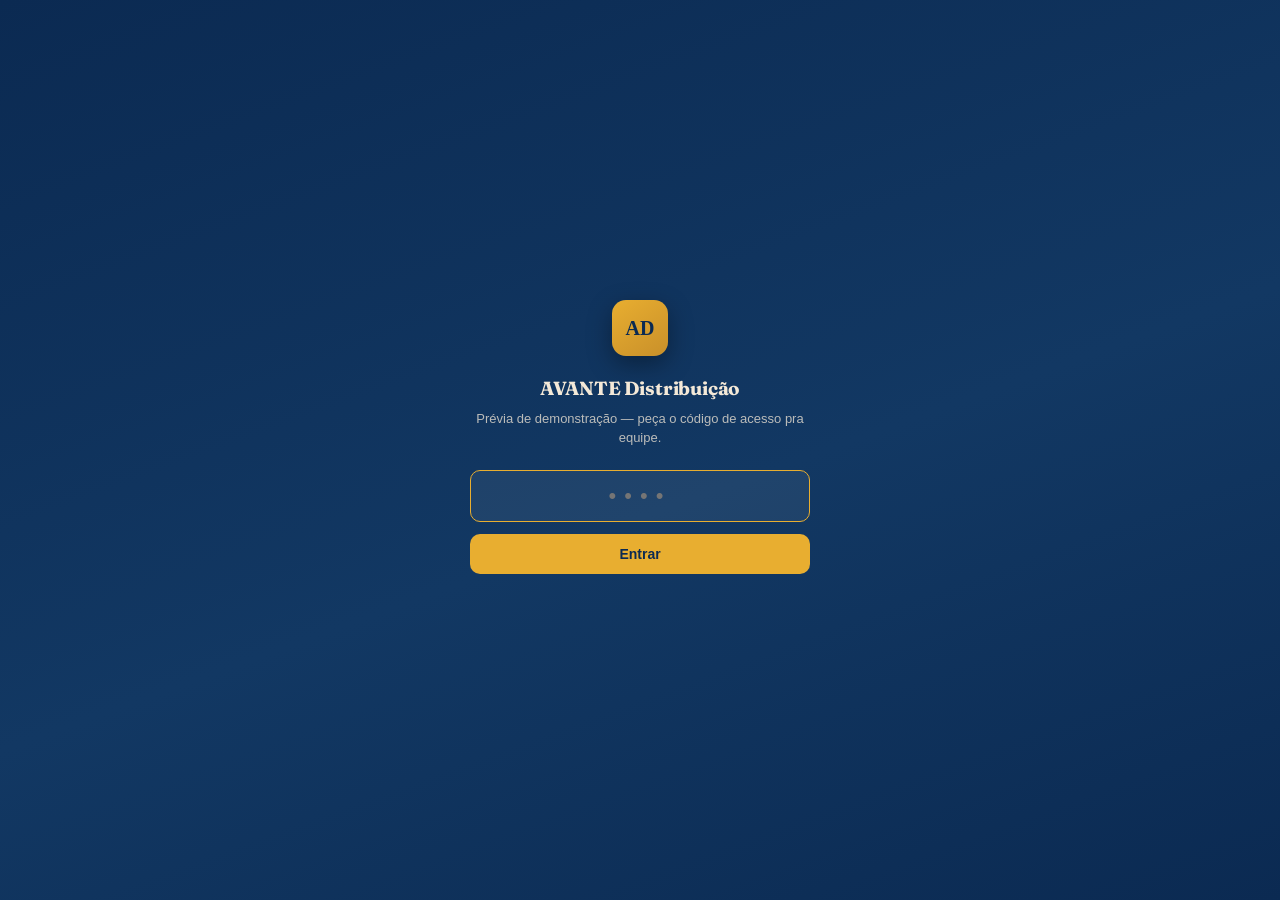
==== catalogo/index.html @ 094b923b "chore(deploy): extrai pacote v11 e corrige config de deploy estático Substitui o zip bruto (avante-c" ====
<!DOCTYPE html>
<html lang="pt-BR">
<head>
<meta charset="UTF-8">
<meta name="viewport" content="width=device-width, initial-scale=1.0, maximum-scale=1.0">
<title>AVANTE Distribuição — Catálogo Digital</title>
<meta name="description" content="Catálogo digital da AVANTE Distribuição — folheie como uma revista, monte seu orçamento por caixa e fale com um consultor.">
<!-- TODO: trocar pela URL real assim que o domínio de produção existir (ver PADROES-AGENCIA.md, seção 0/9) -->
<link rel="canonical" href="https://catalogo.avantedistribuicao.com.br/">
<meta property="og:type" content="website">
<meta property="og:title" content="AVANTE Distribuição — Catálogo Digital">
<meta property="og:description" content="Catálogo digital da AVANTE Distribuição — folheie como uma revista, monte seu orçamento por caixa e fale com um consultor.">
<meta property="og:url" content="https://catalogo.avantedistribuicao.com.br/">
<meta property="og:image" content="https://catalogo.avantedistribuicao.com.br/images/page-01.jpg">
<meta property="og:locale" content="pt_BR">
<meta name="twitter:card" content="summary_large_image">
<meta name="twitter:title" content="AVANTE Distribuição — Catálogo Digital">
<meta name="twitter:description" content="Catálogo digital da AVANTE Distribuição — folheie como uma revista, monte seu orçamento por caixa e fale com um consultor.">
<meta name="twitter:image" content="https://catalogo.avantedistribuicao.com.br/images/page-01.jpg">
<script type="application/ld+json">
{
  "@context": "https://schema.org",
  "@type": "Store",
  "name": "AVANTE Distribuição",
  "description": "Distribuidora atacadista de alimentos e produtos pra comércio local — mercadinhos, padarias, lanchonetes e docerias.",
  "image": "https://catalogo.avantedistribuicao.com.br/images/page-01.jpg",
  "telephone": "+55-11-94546-0722",
  "address": {
    "@type": "PostalAddress",
    "streetAddress": "Rua Sena Madureira, 165, Jd. Vista Alegre",
    "addressLocality": "Campo Limpo Paulista",
    "addressRegion": "SP",
    "addressCountry": "BR"
  }
}
</script>
<link rel="icon" href="data:image/svg+xml,%3Csvg xmlns='http://www.w3.org/2000/svg' viewBox='0 0 100 100'%3E%3Crect width='100' height='100' rx='20' fill='%230B2A52'/%3E%3Ctext x='50' y='66' font-size='46' font-family='Arial,sans-serif' font-weight='bold' fill='%23E8AE30' text-anchor='middle'%3EAD%3C/text%3E%3C/svg%3E">
<link rel="preconnect" href="https://fonts.googleapis.com">
<link rel="preconnect" href="https://fonts.gstatic.com" crossorigin>
<link href="https://fonts.googleapis.com/css2?family=Fraunces:opsz,wght@9..144,500;9..144,600;9..144,700;9..144,800&family=Plus+Jakarta+Sans:wght@400;500;600;700;800&display=swap" rel="stylesheet">
<link rel="stylesheet" href="/catalogo/css/style.css">
<script>
// aplica o tema salvo antes da primeira pintura, pra não "piscar" claro e depois escuro
(function(){
  try{
    var t = localStorage.getItem('avante_theme');
    if(!t){ t = window.matchMedia('(prefers-color-scheme: dark)').matches ? 'dark' : 'light'; }
    if(t === 'dark') document.documentElement.setAttribute('data-theme','dark');
  }catch(e){}
})();
</script>
</head>
<body>
<!-- PIN GATE — só pra deploy de demonstração (Vercel). Ver shared/pin-gate.js.
     Precisa ser o PRIMEIRO elemento do body: trava tudo, inclusive a splash. -->
<script src="/shared/pin-gate.js"></script>
<!-- SPLASH — só na primeira visita (ver script logo abaixo); some sem nenhum flash pra
     quem já viu, e não atrasa em nada o carregamento do catálogo por trás. -->
<div id="splashScreen" role="dialog" aria-label="Bem-vindo à Avante Distribuição">
  <div class="splash-bg" aria-hidden="true"></div>
  <div class="splash-content">
    <img class="splash-logo" src="/catalogo/images/logo-avante.png" alt="AVANTE Distribuição" width="240" height="56">
    <h1 class="splash-title">Bem-vindo(a) à AVANTE Distribuição</h1>
    <p class="splash-sub">Respire fundo — em poucos segundos você já está folheando nosso catálogo completo,<br>no seu ritmo, sem pressa.</p>
    <button id="splashEnterBtn" class="splash-btn">Acessar catálogo digital →</button>
  </div>
</div>
<script>
// se o visitante já passou pela splash antes (neste navegador), pula ela sem nenhuma
// piscada — o catálogo já aparece direto. Isso roda ANTES do resto do body ser montado,
// logo depois do próprio #splashScreen no DOM, então não há flash de conteúdo.
(function(){
  try{
    if(localStorage.getItem('avante_splash_seen')){
      document.getElementById('splashScreen').classList.add('skip');
    }
  }catch(e){}
})();
</script>
<!-- MENU (hamburguer discreto no header) -->
<div id="navScrim"></div>
<nav id="navDrawer" aria-label="Menu" aria-hidden="true">
  <button class="nd-close" id="navCloseBtn" aria-label="Fechar menu">
    <svg viewBox="0 0 24 24" width="18" height="18" fill="none" stroke="currentColor" stroke-width="2.2" stroke-linecap="round"><path d="M6 6l12 12M18 6L6 18"/></svg>
  </button>
  <div class="nd-title">AVANTE Distribuição</div>
  <div class="nd-sub">Atacado e distribuição para o comércio local</div>
  <a href="#" id="navCatalogo">📖 Catálogo digital</a>
  <a href="https://wa.me/5511945460722" target="_blank" rel="noopener">💬 Fale no WhatsApp</a>
  <a href="tel:+5511945460722">📞 (11) 94546-0722</a>
  <a href="https://www.instagram.com/avantedistribuicao/" target="_blank" rel="noopener">📷 Instagram</a>
  <a href="https://www.google.com/maps/search/Rua+Sena+Madureira,+165,+Jd.+Vista+Alegre,+Campo+Limpo+Paulista,+SP" target="_blank" rel="noopener">📍 Rua Sena Madureira, 165 — Campo Limpo Paulista, SP</a>
</nav>
<div id="app" class="mode-fast">
  <header>
    <div class="brand">
      <button id="menuBtn" class="menu-btn" aria-label="Abrir menu" aria-expanded="false">
        <svg viewBox="0 0 24 24" width="20" height="20" fill="none" stroke="currentColor" stroke-width="2.2" stroke-linecap="round"><path d="M4 7h16M4 12h16M4 17h16"/></svg>
      </button>
      <img class="brand-logo" src="/catalogo/images/logo-avante.png" alt="AVANTE Distribuição" width="140" height="33">
      <span class="brand-sub">Catálogo Digital</span>
    </div>
    <nav class="mode-toggle">
      <button id="modeBookBtn">
        <svg viewBox="0 0 24 24" width="16" height="16" fill="none" stroke="currentColor" stroke-width="1.8" stroke-linecap="round" stroke-linejoin="round"><path d="M3 5.5c2-1 5-1 7 0v13c-2-1-5-1-7 0z"/><path d="M21 5.5c-2-1-5-1-7 0v13c2-1 5-1 7 0z"/></svg>
        <span>Revista</span>
      </button>
      <button id="modeFastBtn" class="active">
        <svg viewBox="0 0 24 24" width="16" height="16" fill="none" stroke="currentColor" stroke-width="1.8" stroke-linecap="round" stroke-linejoin="round"><rect x="3" y="3" width="7" height="7" rx="1.4"/><rect x="14" y="3" width="7" height="7" rx="1.4"/><rect x="3" y="14" width="7" height="7" rx="1.4"/><rect x="14" y="14" width="7" height="7" rx="1.4"/></svg>
        <span>Catálogo Rápido</span>
      </button>
    </nav>
    <div class="header-actions">
      <input id="searchTop" type="text" placeholder="Ir para página / seção...">
      <button class="icon-btn" id="soundBtn" title="Som da página" aria-label="Ligar/desligar som">
        <svg viewBox="0 0 24 24" width="17" height="17" fill="none" stroke="currentColor" stroke-width="1.8" stroke-linecap="round" stroke-linejoin="round"><path d="M4 9v6h4l5 4V5L8 9H4z"/><path d="M17 8.5a5 5 0 0 1 0 7"/><path d="M19.5 6a8.5 8.5 0 0 1 0 12"/></svg>
      </button>
      <button class="icon-btn" id="themeBtn" title="Alternar tema claro/escuro" aria-label="Alternar tema claro ou escuro">
        <svg class="ico-sun" viewBox="0 0 24 24" width="17" height="17" fill="none" stroke="currentColor" stroke-width="1.8" stroke-linecap="round" stroke-linejoin="round"><circle cx="12" cy="12" r="4.4"/><path d="M12 2.5v2.4M12 19.1v2.4M4.2 4.2l1.7 1.7M18.1 18.1l1.7 1.7M2.5 12h2.4M19.1 12h2.4M4.2 19.8l1.7-1.7M18.1 5.9l1.7-1.7"/></svg>
        <svg class="ico-moon" viewBox="0 0 24 24" width="17" height="17" fill="none" stroke="currentColor" stroke-width="1.8" stroke-linecap="round" stroke-linejoin="round"><path d="M20 14.5A8.5 8.5 0 1 1 9.5 4a6.8 6.8 0 0 0 10.5 10.5z"/></svg>
      </button>
      <button class="icon-btn" id="tocBtn" title="Índice" aria-label="Abrir índice">
        <svg viewBox="0 0 24 24" width="17" height="17" fill="none" stroke="currentColor" stroke-width="1.8" stroke-linecap="round"><line x1="4" y1="6" x2="20" y2="6"/><line x1="4" y1="12" x2="20" y2="12"/><line x1="4" y1="18" x2="14" y2="18"/></svg>
      </button>
      <button class="icon-btn" id="visitBtn" title="Pedir visita de um consultor" aria-label="Pedir visita de um consultor">
        <svg viewBox="0 0 24 24" width="17" height="17" fill="none" stroke="currentColor" stroke-width="1.8" stroke-linecap="round" stroke-linejoin="round"><rect x="3.5" y="4.5" width="17" height="16" rx="2.4"/><line x1="3.5" y1="9.5" x2="20.5" y2="9.5"/><line x1="8" y1="2.5" x2="8" y2="6.5"/><line x1="16" y1="2.5" x2="16" y2="6.5"/><path d="M8.5 14l2 2 4-4"/></svg>
      </button>
    </div>
  </header>

  <main>
    <!-- REVISTA -->
    <section id="revistaView" class="view">
      <div id="revistaWrap">
        <div id="stage">
          <button id="prevBtn" class="edge-btn" aria-label="Página anterior">&#10094;</button>
          <div id="book"></div>
          <button id="nextBtn" class="edge-btn" aria-label="Próxima página">&#10095;</button>
        </div>
        <div class="sound-note">Arraste a folha com o dedo para virar a página — cada produto na revista é clicável.</div>
        <div id="hud">
          <span id="pageLabel">1 / 92</span>
          <div id="progress"><div id="progressBar"></div></div>
          <span id="deptLabel"></span>
        </div>
      </div>
    </section>

    <!-- CATÁLOGO RÁPIDO -->
    <section id="fastView" class="view active">
      <div class="toolbar">
        <input id="fastSearch" type="text" placeholder="Buscar produto, marca, categoria ou código...">
        <select id="brandFilter" class="select-filter"><option value="">Todas as marcas</option></select>
        <select id="sortFilter" class="select-filter">
          <option value="page">Ordem do catálogo</option>
          <option value="name">Nome A–Z</option>
          <option value="brand">Marca A–Z</option>
        </select>
        <label class="chk-filter"><input type="checkbox" id="onlySelected"><span>Só selecionados</span></label>
      </div>
      <div class="chip-row" id="chipRow"></div>
      <div id="resultCount"></div>
      <div class="grid" id="grid"></div>
    </section>
  </main>

  <button id="cartFab" aria-label="Ver orçamento">
    <svg viewBox="0 0 24 24" width="18" height="18" fill="none" stroke="currentColor" stroke-width="1.8" stroke-linecap="round" stroke-linejoin="round"><path d="M6 3h12v18l-2.5-1.5L13 21l-2.5-1.5L8 21l-2-1.5z"/><line x1="8.5" y1="8" x2="15.5" y2="8"/><line x1="8.5" y1="12" x2="15.5" y2="12"/></svg>
    <span class="fab-label">Orçamento</span> <span class="badge" id="cartCount" style="display:none;">0</span>
  </button>

  <button id="aiFab" aria-label="Falar com a Ana da Avante">
    <span class="fab-ico">
      <svg viewBox="0 0 24 24" width="15" height="15" fill="none" stroke="currentColor" stroke-width="2" stroke-linecap="round" stroke-linejoin="round"><path d="M21 11.5a8.38 8.38 0 0 1-.9 3.8 8.5 8.5 0 0 1-7.6 4.7 8.38 8.38 0 0 1-3.8-.9L3 21l1.9-5.7a8.38 8.38 0 0 1-.9-3.8 8.5 8.5 0 0 1 4.7-7.6 8.38 8.38 0 0 1 3.8-.9h.5a8.48 8.48 0 0 1 8 8v.5z"/></svg>
      <span class="fab-dot"></span>
    </span>
    <span class="fab-label">Fale com a Ana</span>
  </button>
</div>

<div id="overlay"></div>

<!-- IA VENDEDORA -->
<div id="aiPanel" class="ai-panel">
  <div class="ai-head">
    <div class="ai-avatar">A</div>
    <div class="ai-head-info">
      <div class="ai-name">Ana · Avante</div>
      <div class="ai-status"><span class="dot"></span>online agora</div>
    </div>
    <button class="btn-x" id="aiCloseBtn">✕</button>
  </div>
  <div class="ai-body" id="aiMessages"></div>
  <div class="ai-typing" id="aiTyping"><span></span><span></span><span></span></div>
  <form id="aiForm" class="ai-input-row">
    <input id="aiInput" type="text" placeholder="escreve o que você precisa..." autocomplete="off">
    <button type="submit" class="ai-send" aria-label="Enviar">➤</button>
  </form>
</div>

<!-- ÍNDICE -->
<div id="tocDrawer" class="drawer">
  <div class="drawer-head"><h3>Índice do catálogo</h3><button class="btn-x" data-close-drawer="tocDrawer">✕</button></div>
  <div class="drawer-body" id="tocList"></div>
</div>

<!-- PRODUTO -->
<div id="productDrawer" class="drawer">
  <div class="drawer-head"><h3>Produto</h3><button class="btn-x" data-close-drawer="productDrawer">✕</button></div>
  <div id="productBody">
    <img id="productImg" class="pimg" alt="Produto">
    <div class="pbrand" id="productBrand"></div>
    <h4 id="productName"></h4>
    <div class="p-in-cart-note" id="productInCartNote">✓ já tem <span id="productInCartQty"></span> caixa(s) no seu orçamento</div>
    <div class="field-row"><span>Embalagem</span><span id="productCaixa"></span></div>
    <div class="field-row"><span>Código</span><span id="productCodigo"></span></div>
    <div class="field-row"><span>Seção</span><span id="productSecao"></span></div>
    <div class="qty-row">
      <button class="qty-btn" id="qtyMinus">−</button>
      <span class="qty-val" id="qtyVal">1</span>
      <button class="qty-btn" id="qtyPlus">+</button>
      <span style="color:var(--sub); font-size:12px;">caixa(s)</span>
    </div>
    <button class="btn-primary" id="addToCartBtn">Adicionar ao orçamento</button>
    <button class="btn-secondary" id="viewInBookBtn">Ver na revista →</button>
  </div>
</div>

<!-- CARRINHO / ORÇAMENTO -->
<div id="cartDrawer" class="drawer">
  <div class="drawer-head"><h3>Seu orçamento</h3><button class="btn-x" data-close-drawer="cartDrawer">✕</button></div>
  <div class="drawer-body" id="cartItems"></div>
  <div id="cartFooter" style="padding:14px; border-top:1px solid var(--line); display:none;">
    <button class="btn-primary" id="sendQuoteBtn">Enviar orçamento pelo WhatsApp</button>
  </div>
</div>

<!-- LEAD -->
<div id="leadDrawer" class="drawer">
  <div class="drawer-head"><h3>Só mais um passo</h3><button class="btn-x" data-close-drawer="leadDrawer">✕</button></div>
  <div class="drawer-body">
    <form id="leadForm" style="padding:6px;">
      <p style="font-size:12.5px; color:var(--sub);">Preenche rapidinho pra gente te enviar o orçamento certo, no seu nome:</p>
      <label for="leadNome">Seu nome</label>
      <input id="leadNome" required placeholder="Ex: Marcos Silva">
      <label for="leadEmpresa">Empresa / loja</label>
      <input id="leadEmpresa" required placeholder="Ex: Mercadinho Bela Vista">
      <label for="leadCidade">Cidade</label>
      <input id="leadCidade" required placeholder="Ex: Campo Limpo Paulista">
      <label for="leadTelefone">Telefone / WhatsApp</label>
      <input id="leadTelefone" required placeholder="(11) 90000-0000">
      <button class="btn-primary" type="submit" id="leadSubmitBtn" style="margin-top:18px;">Enviar pelo WhatsApp →</button>
    </form>
  </div>
</div>

<!-- PEDIR VISITA -->
<div id="visitDrawer" class="drawer">
  <div class="drawer-head"><h3>Pedir visita de um consultor</h3><button class="btn-x" data-close-drawer="visitDrawer">✕</button></div>
  <div class="drawer-body">
    <form id="visitForm" style="padding:6px;">
      <p style="font-size:12.5px; color:var(--sub);">Preenche rapidinho e um consultor da Avante entra em contato pra combinar o melhor dia:</p>
      <label for="visitNome">Seu nome</label>
      <input id="visitNome" required placeholder="Ex: Marcos Silva">
      <label for="visitEmpresa">Empresa / loja</label>
      <input id="visitEmpresa" required placeholder="Ex: Mercadinho Bela Vista">
      <label for="visitCidade">Cidade</label>
      <input id="visitCidade" required placeholder="Ex: Campo Limpo Paulista">
      <label for="visitTelefone">Telefone / WhatsApp</label>
      <input id="visitTelefone" required placeholder="(11) 90000-0000">
      <label for="visitDia">Melhor dia pra visita</label>
      <select id="visitDia" required>
        <option value="">Escolha um dia...</option>
        <option value="Segunda">Segunda-feira</option>
        <option value="Terça">Terça-feira</option>
        <option value="Quarta">Quarta-feira</option>
        <option value="Quinta">Quinta-feira</option>
        <option value="Sexta">Sexta-feira</option>
      </select>
      <div id="visitSentNote" style="display:none; margin-top:16px; padding:12px 14px; background:var(--cream2); border-radius:12px; font-size:12.5px; color:var(--ink);">
        ✓ Pedido enviado! Um consultor da Avante vai te chamar no WhatsApp pra confirmar o dia e horário.
      </div>
      <button class="btn-primary" type="submit" id="visitSubmitBtn" style="margin-top:18px;">Pedir visita →</button>
    </form>
  </div>
</div>

<script src="/catalogo/js/app.js"></script>
<script src="/catalogo/js/ai-vendedora.js"></script>
</body>
</html>
---- catalogo/css/style.css ----
:root{
  --cream:#FFF8EC;
  --cream2:#FFEFD6;
  --paper:#FFFDF9;
  --navy:#0B2A52;
  --navy2:#123B70;
  --gold:#E8AE30;
  --gold-deep:#C6890F;
  --red:#D63A2E;
  --orange:#F2994A;
  --ink:#2B2118;
  --sub:#7A6A57;
  --line:rgba(43,33,24,.10);
  --line-strong:rgba(43,33,24,.16);
  --radius:14px;
  --radius-lg:20px;
  --font-display:'Fraunces', Georgia, 'Times New Roman', serif;
  --font-body:'Plus Jakarta Sans', 'Segoe UI', system-ui, Arial, sans-serif;
  /* sombras em camadas (uma bem próxima e sutil + uma difusa mais longa) — dá a sensação
     de profundidade "premium" em vez de uma sombra única e achatada. */
  --shadow-sm:0 1px 2px rgba(43,33,24,.06), 0 2px 6px rgba(43,33,24,.05);
  --shadow-md:0 2px 6px rgba(43,33,24,.07), 0 10px 24px rgba(43,33,24,.10);
  --shadow-lg:0 8px 20px rgba(43,33,24,.12), 0 24px 56px rgba(43,33,24,.16);
  --shadow-gold:0 10px 24px rgba(198,137,15,.32);
  --shadow-red:0 10px 24px rgba(214,58,46,.32);
  --ease:cubic-bezier(.22,.61,.32,1);
  /* texto que normalmente usa a navy da marca (títulos, ícones, labels) — no escuro
     essa mesma navy fica ilegível em cima de fundo escuro, então isolamos numa
     variável própria pra poder trocar só o uso "texto" sem mexer nos botões que
     usam navy como fundo/gradiente (esses continuam ótimos no escuro). */
  --text-navy:var(--navy);
}

/* ---------- Tema escuro ---------- */
html[data-theme="dark"]{
  --cream:#141B24;
  --cream2:#1C2531;
  --paper:#1A222D;
  --ink:#EDE8DC;
  --sub:#9AA6B6;
  --line:rgba(255,255,255,.09);
  --line-strong:rgba(255,255,255,.16);
  --text-navy:#8FBCEE;
  --shadow-sm:0 1px 2px rgba(0,0,0,.3), 0 2px 6px rgba(0,0,0,.24);
  --shadow-md:0 2px 6px rgba(0,0,0,.32), 0 10px 24px rgba(0,0,0,.38);
  --shadow-lg:0 8px 20px rgba(0,0,0,.4), 0 24px 56px rgba(0,0,0,.5);
}
html[data-theme="dark"] body{
  background:
    radial-gradient(1200px 650px at 12% -8%, rgba(232,174,48,.08) 0%, transparent 58%),
    radial-gradient(950px 560px at 102% 4%, rgba(18,59,112,.35) 0%, transparent 52%),
    linear-gradient(165deg, #10161E 0%, #141B24 46%, #171F2A 100%);
}
html[data-theme="dark"] header{
  background:rgba(20,27,36,.86);
  border-bottom:1px solid var(--line);
  box-shadow:0 1px 0 rgba(255,255,255,.04) inset, 0 6px 18px rgba(0,0,0,.3);
}
html[data-theme="dark"] #book{
  filter:brightness(.93) contrast(1.03);
}
html[data-theme="dark"] .leaf .back{
  background:
    repeating-linear-gradient(0deg, rgba(255,255,255,.02) 0 2px, transparent 2px 4px),
    #1C2531;
}
html[data-theme="dark"] .leaf .back .wm{ color:rgba(143,188,238,.14); }
html[data-theme="dark"] .skel{
  background:linear-gradient(100deg, #1C2531 8%, #232E3D 18%, #1C2531 33%);
  background-size:200% 100%;
}
html[data-theme="dark"] .toolbar input,
html[data-theme="dark"] #leadForm input,
html[data-theme="dark"] #searchTop{ background:var(--paper); color:var(--ink); }
html[data-theme="dark"] .chip.active,
html[data-theme="dark"] nav.mode-toggle button.active{ color:#241a00; }
html[data-theme="dark"] ::selection{ background:rgba(232,174,48,.35); }
html[data-theme="dark"] #themeBtn .ico-sun{ display:none; }
html[data-theme="dark"] #themeBtn .ico-moon{ display:inline-flex; }
#themeBtn .ico-moon{ display:none; }
*{box-sizing:border-box;}
html,body{ height:100%; }
body{
  margin:0;
  font-family:var(--font-body);
  font-size:15px;
  line-height:1.5;
  color:var(--ink);
  -webkit-font-smoothing:antialiased;
  text-rendering:optimizeLegibility;
  background:
    radial-gradient(1200px 650px at 12% -8%, #FFEFD1 0%, transparent 58%),
    radial-gradient(950px 560px at 102% 4%, #FFDCC0 0%, transparent 52%),
    radial-gradient(1000px 700px at 50% 115%, #F3D9AE 0%, transparent 60%),
    linear-gradient(165deg, #FFF6E6 0%, #FCEDD3 46%, #F6E1B8 100%);
  min-height:100%;
  overflow-x:hidden;
}
a{ color:inherit; }
button{ font-family:inherit; }
img{ -webkit-user-drag:none; user-select:none; }
h1,h2,h3,h4{ font-family:var(--font-display); margin:0; letter-spacing:-.01em; }
:focus-visible{ outline:2px solid var(--gold-deep); outline-offset:2px; border-radius:4px; }

/* respeita usuários que preferem menos animação */
@media (prefers-reduced-motion: reduce){
  *{ transition-duration:.01ms !important; animation-duration:.01ms !important; }
}

/* ---------- Header ---------- */
header{
  position:sticky; top:0; z-index:60;
  display:flex; align-items:center; justify-content:space-between;
  gap:10px; padding:13px 20px;
  background:rgba(255,253,249,.9); backdrop-filter:blur(8px);
  -webkit-backdrop-filter:blur(8px);
  border-bottom:1px solid var(--line);
  box-shadow:0 1px 0 rgba(255,255,255,.6) inset, 0 6px 18px rgba(43,33,24,.04);
  flex-wrap:wrap;
}
.brand{ display:flex; align-items:center; gap:11px; }
.brand-logo{ display:block; height:30px; width:auto; flex:0 0 auto; }
.brand-sub{
  font-family:var(--font-body); font-weight:600; color:var(--sub); font-size:10.5px; letter-spacing:.6px;
  text-transform:uppercase; white-space:nowrap; align-self:center;
  padding-left:11px; border-left:1px solid var(--line-strong);
}
/* a logo real é azul-marinho escuro — no tema escuro o header também fica escuro,
   então recebe uma "placa" clara atrás pra não sumir. A imagem em si nunca é alterada. */
html[data-theme="dark"] .brand-logo{
  background:rgba(255,255,255,.94); padding:5px 9px; border-radius:8px;
}

/* ===== menu hamburguer discreto (canto superior esquerdo) ===== */
.menu-btn{
  flex:0 0 auto; width:36px; height:36px; border-radius:10px; border:none;
  background:transparent; color:var(--text-navy); display:flex; align-items:center; justify-content:center;
  cursor:pointer; opacity:.6; transition:opacity .15s var(--ease), background .15s var(--ease);
}
.menu-btn:hover, .menu-btn:focus-visible{ opacity:1; background:rgba(11,42,82,.06); }
html[data-theme="dark"] .menu-btn:hover, html[data-theme="dark"] .menu-btn:focus-visible{ background:rgba(255,255,255,.08); }

#navScrim{
  position:fixed; inset:0; z-index:400; background:rgba(11,42,82,.35);
  opacity:0; pointer-events:none; transition:opacity .22s var(--ease);
}
#navScrim.open{ opacity:1; pointer-events:auto; }
#navDrawer{
  position:fixed; top:0; left:0; bottom:0; z-index:401; width:min(280px,84vw);
  background:var(--paper); box-shadow:6px 0 30px rgba(11,42,82,.22);
  transform:translateX(-100%); transition:transform .26s var(--ease);
  display:flex; flex-direction:column; padding:22px 18px;
}
#navDrawer.open{ transform:translateX(0); }
#navDrawer .nd-title{
  font-family:var(--font-display); font-weight:700; font-size:17px; color:var(--text-navy); margin-bottom:2px;
}
#navDrawer .nd-sub{ font-size:11.5px; color:var(--sub); margin-bottom:20px; }
#navDrawer a{
  display:flex; align-items:center; gap:10px; padding:12px 10px; border-radius:10px;
  color:var(--text-navy); text-decoration:none; font-weight:600; font-size:14px;
  font-family:var(--font-body); transition:background .15s var(--ease);
}
#navDrawer a:hover{ background:var(--cream2); }
#navDrawer .nd-close{
  position:absolute; top:16px; right:16px; width:32px; height:32px; border-radius:9px; border:none;
  background:transparent; color:var(--sub); display:flex; align-items:center; justify-content:center; cursor:pointer;
}

nav.mode-toggle{ display:flex; gap:4px; background:var(--cream2); border-radius:13px; padding:4px; }
nav.mode-toggle button{
  border:none; background:transparent; color:var(--text-navy); padding:9px 16px; border-radius:10px;
  font-size:13px; font-weight:700; cursor:pointer; font-family:var(--font-body); letter-spacing:.1px;
  display:flex; align-items:center; gap:7px; transition:background .18s var(--ease), color .18s var(--ease), box-shadow .18s var(--ease);
}
nav.mode-toggle button svg{ opacity:.75; transition:opacity .18s var(--ease); flex:0 0 auto; }
nav.mode-toggle button.active{ background:linear-gradient(135deg,var(--gold),#F6C863); color:#3a2a00; box-shadow:var(--shadow-gold); }
nav.mode-toggle button.active svg{ opacity:1; }
nav.mode-toggle button:not(.active):hover{ background:rgba(255,255,255,.6); }

.header-actions{ display:flex; align-items:center; gap:8px; }
.icon-btn{
  width:38px; height:38px; border-radius:11px; border:1px solid var(--line); background:var(--paper);
  display:flex; align-items:center; justify-content:center; cursor:pointer; font-size:16px; color:var(--text-navy);
  position:relative; box-shadow:var(--shadow-sm); transition:transform .16s var(--ease), box-shadow .16s var(--ease);
}
.icon-btn:hover{ transform:translateY(-1px); box-shadow:var(--shadow-md); }
.icon-btn:active{ transform:translateY(0) scale(.94); }
.icon-btn .count{
  position:absolute; top:-6px; right:-6px; background:var(--red); color:#fff; font-size:10px; font-weight:800;
  min-width:17px; height:17px; border-radius:9px; display:flex; align-items:center; justify-content:center; padding:0 3px;
}
#searchTop{
  background:var(--paper); border:1px solid var(--line); color:var(--ink); border-radius:11px; padding:10px 13px;
  font-size:13px; width:180px; font-family:var(--font-body); transition:border-color .16s, box-shadow .16s;
}
#searchTop:focus{ border-color:var(--gold-deep); box-shadow:0 0 0 3px rgba(232,174,48,.18); outline:none; }

/* ---------- Views ---------- */
/* troca de modo (Revista <-> Catálogo Rápido) com um crossfade suave em vez de um corte seco
   — um corte instantâneo de tela cheia é exatamente o que faz o site parecer "slide trocando",
   em vez de um app. .leaving/.entering são controladas por switchMode() no JS. */
.view{ display:none; }
.view.active{ display:block; }
.view.leaving{ display:block; animation:viewOut .22s var(--ease) forwards; }
.view.entering{ animation:viewIn .34s var(--ease); }
@keyframes viewOut{ from{ opacity:1; transform:none; } to{ opacity:0; transform:translateY(-8px) scale(.985); } }
@keyframes viewIn{ from{ opacity:0; transform:translateY(10px) scale(.985); } to{ opacity:1; transform:none; } }
main{ max-width:1400px; margin:0 auto; }

/* o app inteiro "acorda" com um fade suave no primeiro carregamento, em vez de aparecer tudo
   de uma vez (o que também contribui pra sensação de slide estático). só opacidade, sem
   transform, pra não mexer no containing block dos botões flutuantes (position:fixed). */
#app{ opacity:0; animation:appWake .5s var(--ease) forwards; animation-delay:.04s; }
@keyframes appWake{ from{ opacity:0; } to{ opacity:1; } }

/* ---------- Revista (book) ---------- */
#revistaWrap{ display:flex; flex-direction:column; min-height:calc(100vh - 64px); }
#stage{
  position:relative; flex:1; display:flex; align-items:center; justify-content:center;
  perspective:2800px; padding:18px 54px 20px; min-height:0; touch-action:none;
}
#stage::before{
  /* halo suave atrás do livro pra ele "flutuar" com presença em vez de sumir num fundo
     plano — resolve a sensação de "cor morta" atrás da revista.
     Importante: isso é ESTÁTICO de propósito, sem animação contínua. Uma respiração/pulso
     infinito aqui (testado e revertido) prejudicava a física real do arrasto de virar
     página — provavelmente por competir com o mesmo contexto de composição 3D do #stage
     (perspective) durante o gesto. Arrastar a página com confiabilidade é mais importante
     que um efeito decorativo, então o halo fica bonito mas parado. */
  content:""; position:absolute; inset:0; z-index:0; pointer-events:none;
  background:radial-gradient(46% 58% at 50% 48%, rgba(232,174,48,.16) 0%, rgba(232,174,48,.05) 42%, transparent 72%);
}
#book{ z-index:1; }
#book{
  position:relative;
  /* efeito "caderno": camadas de box-shadow sem blur simulam páginas empilhadas
     por trás, saindo levemente pelo canto — sem custar nada de performance
     (box-shadow sem raio de desfoque é praticamente grátis pro navegador,
     bem diferente de um filter/backdrop-filter). */
  box-shadow:
    5px 6px 0 0 #FBF3E3,
    5px 6px 0 1px rgba(43,33,24,.07),
    10px 12px 0 0 #F2E6CD,
    10px 12px 0 1px rgba(43,33,24,.09),
    var(--shadow-lg),
    0 2px 0 rgba(255,255,255,.6) inset;
  border-radius:7px;
  background:var(--paper);
}
#book::after{
  content:""; position:absolute; left:50%; top:0; bottom:0; width:14px; margin-left:-7px;
  background:linear-gradient(90deg, rgba(43,33,24,.14), rgba(43,33,24,.02) 40%, rgba(43,33,24,.02) 60%, rgba(43,33,24,.14));
  z-index:6; pointer-events:none; border-radius:2px;
}
/* Virtualização: por padrão a folha nem participa do layout/pintura (display:none é
   praticamente grátis pro navegador). Só as poucas folhas perto da página atual (.in-window)
   voltam a existir de verdade — é o que evita o travamento em celular fraco com 92 páginas. */
.leaf{ display:none; }
.leaf.in-window{
  display:block; position:absolute; inset:0; transform-origin:left center; transform-style:preserve-3d;
  pointer-events:none; touch-action:none;
}
.leaf.in-window.active{ pointer-events:auto; }
.leaf.in-window.animating{ transition:transform .62s cubic-bezier(.22,.61,.32,1); will-change:transform; }
.leaf .face{ position:absolute; inset:0; backface-visibility:hidden; -webkit-backface-visibility:hidden; border-radius:6px; overflow:hidden; background:var(--paper); touch-action:none; }
.leaf .face img{ width:100%; height:100%; object-fit:cover; display:block; backface-visibility:hidden; -webkit-backface-visibility:hidden; }
.leaf .back{
  transform:rotateY(180deg);
  display:flex; align-items:center; justify-content:center;
  background:
    repeating-linear-gradient(0deg, rgba(43,33,24,.02) 0 2px, transparent 2px 4px),
    #FBF3E3;
}
.leaf .back .wm{ color:rgba(11,42,82,.12); font-weight:800; font-size:13px; letter-spacing:3px; transform:rotate(-90deg); white-space:nowrap; }
.leaf .shade{ position:absolute; inset:0; pointer-events:none; background:linear-gradient(90deg, rgba(0,0,0,.32), rgba(0,0,0,0) 16%); opacity:0; }
.skel{
  position:absolute; inset:0; border-radius:6px;
  background:linear-gradient(100deg, #F3E7CE 8%, #FBF3E1 18%, #F3E7CE 33%);
  background-size:200% 100%; animation:shimmer 1.3s linear infinite;
}
@keyframes shimmer{ from{background-position:200% 0;} to{background-position:-200% 0;} }

.hotspot{
  position:absolute; border:2px solid transparent; border-radius:8px; cursor:pointer;
  transition:background .15s, border-color .15s;
  /* essencial: sem isso, um arrasto que começa em cima de um produto (as páginas são
     bem cheias de hotspots) podia ser capturado pelo navegador como scroll nativo em
     vez de virar a página — o touch-action:none do #stage nem sempre "desce" de forma
     confiável pra elementos filhos com posição própria, então declaramos aqui também. */
  touch-action:none;
}
.hotspot:hover, .hotspot:active{ background:rgba(232,174,48,.16); border-color:rgba(232,174,48,.85); }
/* selo de "já selecionado" — some direto em cima da foto do produto na página,
   assim o cliente enxerga o que já escolheu sem precisar abrir o carrinho. */
.hotspot.selected{ border-color:rgba(198,137,15,.55); background:rgba(232,174,48,.08); }
.hotspot.selected::after{
  content:"✓"; position:absolute; top:-9px; right:-9px; width:22px; height:22px; border-radius:50%;
  background:linear-gradient(135deg,var(--gold),#F6C863); color:#3a2a00; font-weight:900; font-size:12px;
  display:flex; align-items:center; justify-content:center; box-shadow:0 3px 8px rgba(198,137,15,.5), 0 0 0 2px #fff;
}
/* botão "i" — canto oposto ao selo de check. Abre os detalhes/quantidade sem
   precisar tocar o hotspot inteiro (que agora seleciona direto no toque). */
.hotspot-info{
  position:absolute; bottom:-9px; left:-9px; width:22px; height:22px; border-radius:50%;
  background:rgba(11,42,82,.88); color:#fff; border:2px solid #fff; font-family:var(--font-display);
  font-weight:700; font-size:12px; font-style:italic; line-height:1; cursor:pointer;
  display:flex; align-items:center; justify-content:center; box-shadow:0 3px 8px rgba(11,42,82,.4);
  touch-action:none;
}
.hotspot-info:hover{ background:var(--navy2); }

.edge-btn{
  /* z-index bem acima do maior z-index possível de uma folha (até TOTAL_PAGES=92) —
     essencial no mobile, onde o botão fica sobreposto em cima da própria página. */
  position:absolute; top:0; bottom:0; width:52px; z-index:150; background:transparent; border:none; cursor:pointer;
  display:flex; align-items:center; justify-content:center; color:var(--text-navy); font-size:22px; opacity:.55;
  transition:opacity .16s, transform .16s;
}
.edge-btn:hover{ opacity:1; }
.edge-btn:active{ transform:scale(.88); }
#prevBtn{ left:0; } #nextBtn{ right:0; }

#hud{
  flex:0 0 auto; display:flex; align-items:center; justify-content:center; gap:14px; padding:6px 16px 18px; color:var(--sub); font-size:12px;
}
#progress{ width:min(46vw,340px); height:5px; background:var(--line); border-radius:3px; overflow:hidden; }
#progressBar{ height:100%; width:0%; background:linear-gradient(90deg,var(--gold),var(--red)); transition:width .3s var(--ease); }
#deptLabel{ color:var(--text-navy); font-weight:700; font-family:var(--font-display); font-size:13px; }

/* ---------- Índice (TOC) ---------- */
#overlay{ position:fixed; inset:0; background:rgba(20,14,8,.42); backdrop-filter:blur(2px); opacity:0; pointer-events:none; transition:.28s var(--ease); z-index:90; }
#overlay.show{ opacity:1; pointer-events:auto; }
.drawer{
  position:fixed; top:0; right:0; bottom:0; width:380px; max-width:92vw; background:var(--paper);
  box-shadow:-18px 0 48px rgba(43,33,24,.28); transform:translateX(100%); transition:.34s var(--ease); z-index:100;
  display:flex; flex-direction:column;
}
.drawer.open{ transform:translateX(0); }
.drawer-head{ padding:18px 20px; border-bottom:1px solid var(--line); display:flex; justify-content:space-between; align-items:center; background:var(--paper); }
.drawer-head h3{ margin:0; color:var(--text-navy); font-size:18px; }
.drawer-body{ overflow-y:auto; padding:10px; flex:1; }
.btn-x{
  background:var(--cream2); border:none; color:var(--text-navy); border-radius:9px; width:32px; height:32px; cursor:pointer; font-size:14px;
  transition:background .15s, transform .15s;
}
.btn-x:hover{ background:#F6DFA8; }
.btn-x:active{ transform:scale(.9); }

.toc-dept{ font-size:10.5px; text-transform:uppercase; letter-spacing:.8px; color:var(--gold-deep); font-weight:800; padding:14px 8px 5px; font-family:var(--font-body); }
.toc-item{ display:flex; gap:11px; padding:9px 8px; border-radius:11px; cursor:pointer; align-items:center; transition:background .15s var(--ease), transform .15s var(--ease); }
.toc-item:hover{ background:var(--cream2); transform:translateX(2px); }
.toc-item img{ width:38px; height:50px; object-fit:cover; border-radius:5px; box-shadow:var(--shadow-sm); }
.toc-item .ttl{ font-size:13px; font-weight:700; color:var(--ink); font-family:var(--font-display); }
.toc-item .sub{ font-size:10.5px; color:var(--sub); margin-top:1px; }

/* ---------- Catálogo Rápido ---------- */
#fastView{ padding:16px 20px 70px; }
.toolbar{ display:flex; gap:8px; margin-bottom:13px; flex-wrap:wrap; }
.toolbar input{
  flex:1 1 240px; background:var(--paper); border:1px solid var(--line); color:var(--ink); border-radius:12px;
  padding:11px 14px; font-size:14px; transition:border-color .16s, box-shadow .16s;
}
.toolbar input:focus{ border-color:var(--gold-deep); box-shadow:0 0 0 3px rgba(232,174,48,.16); outline:none; }
.select-filter{
  flex:0 1 auto; background:var(--paper); border:1px solid var(--line); color:var(--ink); border-radius:12px;
  padding:11px 12px; font-size:13px; font-weight:600; cursor:pointer; transition:border-color .16s, box-shadow .16s;
  font-family:var(--font-body); appearance:none;
  background-image:url("data:image/svg+xml,%3Csvg xmlns='http://www.w3.org/2000/svg' viewBox='0 0 24 24' width='14' height='14' fill='none' stroke='%237A6A57' stroke-width='2.2' stroke-linecap='round' stroke-linejoin='round'%3E%3Cpath d='M6 9l6 6 6-6'/%3E%3C/svg%3E");
  background-repeat:no-repeat; background-position:right 10px center; padding-right:30px;
}
.select-filter:focus{ border-color:var(--gold-deep); box-shadow:0 0 0 3px rgba(232,174,48,.16); outline:none; }
.chk-filter{
  display:flex; align-items:center; gap:7px; padding:11px 14px; background:var(--paper); border:1px solid var(--line);
  border-radius:12px; font-size:13px; font-weight:600; color:var(--sub); cursor:pointer; white-space:nowrap; user-select:none;
  transition:border-color .16s, color .16s;
}
.chk-filter input{ accent-color:var(--gold-deep); width:15px; height:15px; cursor:pointer; }
.chk-filter:has(input:checked){ border-color:var(--gold-deep); color:var(--ink); }
.chip-row{ display:flex; gap:6px; overflow-x:auto; padding-bottom:10px; }
.chip{
  border:1px solid var(--line); background:var(--paper); color:var(--text-navy); border-radius:999px; padding:7px 14px;
  font-size:12px; cursor:pointer; white-space:nowrap; font-weight:600; transition:transform .15s var(--ease), box-shadow .15s var(--ease);
}
.chip:hover{ transform:translateY(-1px); }
.chip.active{ background:linear-gradient(135deg,var(--gold),#F6C863); border-color:transparent; color:#3a2a00; box-shadow:var(--shadow-gold); }
#resultCount{ color:var(--sub); font-size:12px; margin-bottom:10px; }
.grid{ display:grid; grid-template-columns:repeat(auto-fill,minmax(196px,1fr)); gap:18px; }
.card{
  background:var(--paper); border:1px solid var(--line); border-radius:16px; overflow:hidden;
  display:flex; flex-direction:column; box-shadow:var(--shadow-sm);
  transition:box-shadow .22s var(--ease), transform .22s var(--ease), border-color .22s var(--ease);
  position:relative;
  /* entrada em cascata (fade + leve subida) — sem isso, toda vez que filtra/busca a grade
     inteira só "pisca" pro resultado novo, o que reforça a sensação de slide estático. */
  opacity:0; animation:cardIn .36s var(--ease) forwards; animation-delay:var(--card-delay,0ms);
}
@keyframes cardIn{ from{ opacity:0; transform:translateY(9px) scale(.97); } to{ opacity:1; transform:none; } }
.card:hover{ box-shadow:var(--shadow-md); transform:translateY(-5px); border-color:rgba(198,137,15,.35); }
.card.selected{
  border-color:rgba(198,137,15,.55);
  box-shadow:var(--shadow-md), 0 0 0 1px rgba(198,137,15,.25) inset;
}
.card .img-wrap{
  position:relative; overflow:hidden; aspect-ratio:1/1;
  background:linear-gradient(160deg, var(--paper) 0%, rgba(232,174,48,.10) 100%);
  display:flex; align-items:center; justify-content:center;
  border-bottom:1px solid var(--line);
}
.card .sel-badge{
  position:absolute; top:8px; left:8px; width:22px; height:22px; border-radius:50%; z-index:2;
  background:linear-gradient(135deg,var(--gold),#F6C863); color:#3a2a00; font-weight:900; font-size:12px;
  display:none; align-items:center; justify-content:center; box-shadow:0 3px 8px rgba(198,137,15,.5), 0 0 0 2px #fff;
}
.card.selected .sel-badge{ display:flex; }
.card img{
  width:88%; height:88%; object-fit:contain; cursor:pointer;
  transition:transform .35s var(--ease);
}
.card:hover img{ transform:scale(1.06); }
.card .card-body{ padding:13px 14px 14px; display:flex; flex-direction:column; flex:1; min-width:0; }
.card .cbrand{ font-size:10px; color:var(--gold-deep); font-weight:800; text-transform:uppercase; letter-spacing:.6px; }
.card .cname{
  font-family:var(--font-display); font-size:14.5px; font-weight:650; color:var(--ink); margin:4px 0 5px;
  line-height:1.3; cursor:pointer; min-height:38px;
  display:-webkit-box; -webkit-line-clamp:2; -webkit-box-orient:vertical; overflow:hidden;
}
.card .cmeta{ font-size:11.5px; color:var(--sub); line-height:1.5; margin-bottom:2px; }
.card .cactions{ display:flex; gap:6px; margin-top:auto; padding-top:10px; }
.card .cactions .btn-sm{ flex:1; text-align:center; }
.btn-sm{
  font-size:11px; border-radius:8px; padding:7px 10px; cursor:pointer; border:1px solid var(--line); background:#fff;
  color:var(--text-navy); font-weight:700; transition:transform .14s var(--ease), box-shadow .14s var(--ease), background .14s var(--ease), color .14s var(--ease);
}
.btn-sm:hover{ transform:translateY(-1px); box-shadow:var(--shadow-sm); }
.btn-sm:active{ transform:translateY(0) scale(.96); }
.btn-sm.primary{ background:linear-gradient(135deg,var(--gold),#F6C863); border-color:transparent; color:#3a2a00; }
.btn-sm.primary.in-cart{ background:linear-gradient(135deg,var(--navy),var(--navy2)); color:#fff; }
.empty-state{ color:var(--sub); text-align:center; padding:70px 20px; font-size:13px; line-height:1.6; }

/* ---------- Product detail drawer ---------- */
#productBody{ padding:18px; overflow-y:auto; flex:1; }
#productBody .pimg{ width:100%; border-radius:12px; box-shadow:var(--shadow-lg); margin-bottom:16px; }
#productBody h4{ margin:0 0 5px; color:var(--text-navy); font-size:19px; font-weight:600; }
#productBody .pbrand{ color:var(--gold-deep); font-weight:800; font-size:11px; text-transform:uppercase; letter-spacing:.5px; }
#productBody .p-in-cart-note{
  display:none; align-items:center; gap:6px; font-size:12px; color:var(--gold-deep); font-weight:700;
  background:rgba(232,174,48,.12); border-radius:9px; padding:8px 11px; margin:2px 0 12px;
}
#productBody .p-in-cart-note.show{ display:flex; }
.field-row{ display:flex; justify-content:space-between; font-size:12.5px; padding:8px 0; border-bottom:1px dashed var(--line); }
.field-row span:first-child{ color:var(--sub); }
.qty-row{ display:flex; align-items:center; gap:11px; margin:18px 0; }
.qty-btn{
  width:36px; height:36px; border-radius:10px; border:1px solid var(--line); background:#fff; font-size:16px; cursor:pointer;
  transition:transform .14s var(--ease), box-shadow .14s var(--ease);
}
.qty-btn:hover{ box-shadow:var(--shadow-sm); }
.qty-btn:active{ transform:scale(.9); }
.qty-val{ font-weight:800; font-size:17px; min-width:28px; text-align:center; font-family:var(--font-display); }
.btn-primary{
  background:linear-gradient(135deg,var(--red),#E8543F); color:#fff; border:none; font-weight:800; padding:13px 16px;
  border-radius:12px; cursor:pointer; font-size:14px; width:100%; box-shadow:var(--shadow-red);
  transition:transform .16s var(--ease), box-shadow .16s var(--ease);
}
.btn-primary:hover{ transform:translateY(-1px); box-shadow:0 12px 26px rgba(214,58,46,.4); }
.btn-primary:active{ transform:translateY(0) scale(.98); }
.btn-secondary{
  background:var(--cream2); color:var(--text-navy); border:none; font-weight:700; padding:12px 16px; border-radius:12px;
  cursor:pointer; font-size:13px; width:100%; margin-top:9px; transition:background .16s var(--ease), transform .16s var(--ease);
}
.btn-secondary:hover{ background:#F6DFA8; }
.btn-secondary:active{ transform:scale(.98); }

/* ---------- Orçamento (cart) ---------- */
#cartFab{
  position:fixed; bottom:20px; right:20px; z-index:70;
  background:linear-gradient(135deg,var(--navy),var(--navy2)); color:#fff; border:none; border-radius:30px;
  padding:14px 20px 14px 17px; display:flex; align-items:center; gap:8px; cursor:pointer;
  box-shadow:0 12px 28px rgba(11,42,82,.42), 0 1px 0 rgba(255,255,255,.15) inset; font-weight:800; font-size:13px;
  transition:transform .18s var(--ease), box-shadow .18s var(--ease);
}
#cartFab:hover{ transform:translateY(-2px); box-shadow:0 16px 34px rgba(11,42,82,.48); }
#cartFab:active{ transform:translateY(0) scale(.97); }
#cartFab .badge{ background:var(--red); border-radius:14px; padding:2px 8px; font-size:11px; box-shadow:0 2px 6px rgba(214,58,46,.5); }
.cart-item{ display:flex; gap:11px; padding:11px 0; border-bottom:1px solid var(--line); align-items:center; }
.cart-item img{ width:42px; height:56px; object-fit:cover; border-radius:6px; box-shadow:var(--shadow-sm); }
.cart-item .ci-name{ font-size:12.5px; font-weight:700; color:var(--ink); }
.cart-item .ci-meta{ font-size:10.5px; color:var(--sub); margin-top:1px; }
.cart-item .ci-remove{ margin-left:auto; background:none; border:none; color:var(--red); cursor:pointer; font-size:16px; transition:transform .14s; }
.cart-item .ci-remove:hover{ transform:scale(1.15); }
#leadForm label{ display:block; font-size:11.5px; color:var(--sub); margin:11px 0 5px; font-weight:700; }
#leadForm input{
  width:100%; border:1px solid var(--line); border-radius:10px; padding:10px 12px; font-size:13.5px; background:#fff;
  transition:border-color .16s, box-shadow .16s;
}
#leadForm input:focus{ border-color:var(--gold-deep); box-shadow:0 0 0 3px rgba(232,174,48,.16); outline:none; }

/* rótulo de texto dos botões flutuantes — encolhe pra ícone só em telas estreitas (ver media query) */
.fab-label{ white-space:nowrap; }

/* ---------- Sound toggle ---------- */
.sound-note{ font-size:10.5px; color:var(--sub); text-align:center; padding:6px 20px 2px; }

/* ---------- IA Vendedora (chat) ---------- */
#aiFab{
  position:fixed; bottom:20px; left:20px; z-index:70;
  background:linear-gradient(135deg,var(--navy),var(--navy2)); color:#fff; border:none; border-radius:30px;
  padding:12px 20px 12px 13px; display:flex; align-items:center; gap:9px; cursor:pointer;
  box-shadow:0 12px 28px rgba(11,42,82,.4), 0 1px 0 rgba(255,255,255,.15) inset; font-weight:800; font-size:13px;
  transition:transform .18s var(--ease), box-shadow .18s var(--ease);
}
#aiFab:hover{ transform:translateY(-2px); box-shadow:0 16px 34px rgba(11,42,82,.46); }
#aiFab:active{ transform:translateY(0) scale(.97); }
#aiFab .fab-ico{
  position:relative; width:30px; height:30px; border-radius:50%; flex:0 0 auto;
  background:linear-gradient(135deg,var(--gold),#F6C863); display:flex; align-items:center; justify-content:center;
  box-shadow:0 2px 6px rgba(198,137,15,.5);
}
#aiFab .fab-ico svg{ color:#3a2a00; }
#aiFab .fab-dot{
  position:absolute; bottom:-1px; right:-1px; width:9px; height:9px; border-radius:50%;
  background:#3DDC7A; border:2px solid var(--navy); box-shadow:0 0 0 0 rgba(61,220,122,.6);
  animation:aiPulse 2.2s ease-out infinite;
}
@keyframes aiPulse{
  0%{ box-shadow:0 0 0 0 rgba(61,220,122,.55); }
  70%{ box-shadow:0 0 0 7px rgba(61,220,122,0); }
  100%{ box-shadow:0 0 0 0 rgba(61,220,122,0); }
}
.ai-panel{
  position:fixed; bottom:20px; left:20px; z-index:120;
  width:380px; max-width:92vw; height:min(600px,78vh);
  background:var(--paper); border-radius:var(--radius-lg); box-shadow:var(--shadow-lg), 0 0 0 1px rgba(43,33,24,.05);
  display:flex; flex-direction:column; overflow:hidden;
  transform:translateY(18px) scale(.96); opacity:0; pointer-events:none;
  transition:transform .3s var(--ease), opacity .3s var(--ease);
}
.ai-panel.open{ transform:translateY(0) scale(1); opacity:1; pointer-events:auto; }
.ai-head{ display:flex; align-items:center; gap:11px; padding:15px 16px; background:linear-gradient(135deg,var(--navy),var(--navy2)); color:#fff; flex:0 0 auto; }
.ai-avatar{
  width:40px; height:40px; border-radius:50%; background:linear-gradient(135deg,var(--gold),#F6C863); color:#3a2a00;
  display:flex; align-items:center; justify-content:center; font-weight:900; font-family:var(--font-display); font-size:17px;
  box-shadow:0 3px 8px rgba(0,0,0,.25);
}
.ai-head-info{ min-width:0; }
.ai-name{ font-weight:800; font-size:14.5px; font-family:var(--font-display); }
.ai-status{ font-size:10.5px; opacity:.88; display:flex; align-items:center; gap:5px; margin-top:1px; }
.ai-status .dot{ width:7px; height:7px; border-radius:50%; background:#4ADE80; display:inline-block; box-shadow:0 0 0 2px rgba(74,222,128,.25); }
.ai-head .btn-x{ margin-left:auto; background:rgba(255,255,255,.16); color:#fff; }
.ai-head .btn-x:hover{ background:rgba(255,255,255,.28); }
.ai-body{ flex:1; overflow-y:auto; padding:16px; display:flex; flex-direction:column; gap:9px; background:var(--cream); }
.msg{ max-width:82%; padding:10px 14px; border-radius:15px; font-size:13.5px; line-height:1.5; }
.msg.user{ align-self:flex-end; background:linear-gradient(135deg,var(--gold),#F6C863); color:#3a2a00; border-bottom-right-radius:4px; font-weight:600; }
.msg.ai{ align-self:flex-start; background:#fff; color:var(--ink); border:1px solid var(--line); border-bottom-left-radius:4px; box-shadow:var(--shadow-sm); }
.msg.chat-product{ display:flex; gap:11px; align-items:center; max-width:90%; padding:11px; }
.msg.chat-product img{ width:46px; height:60px; object-fit:cover; border-radius:7px; flex:0 0 auto; box-shadow:0 4px 10px rgba(43,33,24,.2); }
.cp-info{ min-width:0; }
.cp-name{ font-size:12.5px; font-weight:700; font-family:var(--font-display); line-height:1.3; }
.cp-meta{ font-size:10.5px; color:var(--sub); margin:2px 0 6px; }
.cp-add{ font-size:11px; padding:6px 11px; }
.ai-typing{ padding:0 18px 12px; display:none; gap:4px; background:var(--cream); flex:0 0 auto; }
.ai-typing.show{ display:flex; }
.ai-typing span{ width:6px; height:6px; border-radius:50%; background:var(--sub); opacity:.5; animation:aibounce 1s infinite; }
.ai-typing span:nth-child(2){ animation-delay:.15s; }
.ai-typing span:nth-child(3){ animation-delay:.3s; }
@keyframes aibounce{ 0%,60%,100%{ transform:translateY(0); } 30%{ transform:translateY(-5px); } }
.ai-input-row{ display:flex; gap:9px; padding:13px; border-top:1px solid var(--line); background:#fff; flex:0 0 auto; }
.ai-input-row input{
  flex:1; border:1px solid var(--line); border-radius:24px; padding:10px 16px; font-size:13.5px;
  transition:border-color .16s, box-shadow .16s;
}
.ai-input-row input:focus{ border-color:var(--gold-deep); box-shadow:0 0 0 3px rgba(232,174,48,.16); outline:none; }
.ai-send{
  width:42px; height:42px; border-radius:50%; border:none; background:linear-gradient(135deg,var(--red),#E8543F); color:#fff;
  cursor:pointer; font-size:15px; flex:0 0 auto; transition:transform .16s var(--ease), box-shadow .16s var(--ease);
  box-shadow:var(--shadow-red);
}
.ai-send:hover{ transform:translateY(-1px) scale(1.04); }
.ai-send:active{ transform:scale(.94); }

@media (max-width:700px){
  header{ padding:9px 12px; gap:6px; }
  /* praticamente sem padding lateral — o livro deve ocupar a tela do celular
     de verdade, não flutuar pequeno no meio de espaço vazio. As setas viram
     botões circulares flutuando por cima da borda da página (ver .edge-btn abaixo),
     em vez de empurrar o livro pra dentro reservando uma faixa de cada lado. */
  #stage{ padding:6px 4px 14px; }
  #revistaWrap{ min-height:calc(100vh - 58px); }
  .edge-btn{
    top:50%; bottom:auto; transform:translateY(-50%); width:38px; height:38px; font-size:17px;
    background:rgba(255,253,249,.85); backdrop-filter:blur(4px); border-radius:50%; opacity:.92;
    box-shadow:var(--shadow-md); margin:0 4px;
  }
  .edge-btn:active{ transform:translateY(-50%) scale(.88); }
  #prevBtn{ left:2px; } #nextBtn{ right:2px; }
  #book{
    box-shadow:
      3px 4px 0 0 #FBF3E3, 3px 4px 0 1px rgba(43,33,24,.07),
      6px 8px 0 0 #F2E6CD, 6px 8px 0 1px rgba(43,33,24,.09),
      0 10px 26px rgba(43,33,24,.16), 0 2px 0 rgba(255,255,255,.6) inset;
  }
  .brand-sub{ display:none; }
  .brand-logo{ height:24px; }
  .menu-btn{ width:34px; height:34px; }
  nav.mode-toggle{ padding:3px; gap:2px; }
  nav.mode-toggle button{ padding:8px 10px; }
  nav.mode-toggle button span{ display:none; }
  #searchTop{ width:104px; padding:9px 10px; }
  .fab-label{ display:none; }
  #cartFab, #aiFab{ padding:14px; border-radius:50%; }
  .ai-panel{
    left:12px; right:12px; bottom:12px; width:auto; max-width:none; height:min(560px,80vh);
  }
  .sound-note{ font-size:10px; padding:4px 16px 0; }
  #hud{ gap:10px; padding:5px 14px 12px; }
  #progress{ width:min(50vw,260px); }
}

/* ---------- Splash (tela de boas-vindas, só na primeira visita) ---------- */
/* Fica num container totalmente separado do #stage/#book — nenhuma animação daqui
   compartilha contexto 3D com a revista, então não existe o mesmo risco que já vimos
   com a animação do halo (ver comentário em #stage::before). É sempre no tom "claro/dourado"
   da marca, independente do tema claro/escuro escolhido no site — é a "porta de entrada",
   então tem identidade própria. */
#splashScreen{
  position:fixed; inset:0; z-index:500;
  display:flex; align-items:center; justify-content:center; flex-direction:column; text-align:center;
  padding:32px; overflow:hidden;
  opacity:1; visibility:visible;
  transition:opacity .5s var(--ease), visibility 0s linear 0s;
}
#splashScreen.skip{ display:none; }
#splashScreen.hide{ opacity:0; visibility:hidden; transition:opacity .5s var(--ease), visibility 0s linear .5s; pointer-events:none; }
.splash-bg{
  position:absolute; inset:0; z-index:0;
  background:
    radial-gradient(60% 50% at 20% 15%, rgba(232,174,48,.35) 0%, transparent 60%),
    radial-gradient(55% 45% at 85% 80%, rgba(18,59,112,.9) 0%, transparent 60%),
    linear-gradient(160deg, #0B2A52 0%, #123B70 55%, #0B2A52 100%);
  background-size:140% 140%, 140% 140%, 100% 100%;
  background-position:0% 0%, 100% 100%, 0 0;
  animation:splashDrift 22s ease-in-out infinite;
}
@keyframes splashDrift{
  0%, 100%{ background-position:0% 0%, 100% 100%, 0 0; }
  50%{ background-position:14% 10%, 86% 92%, 0 0; }
}
.splash-content{ position:relative; z-index:1; max-width:440px; display:flex; flex-direction:column; align-items:center; }
.splash-logo{
  height:52px; width:auto; margin-bottom:26px; animation:splashMarkIn .7s var(--ease) .1s both;
  background:rgba(255,255,255,.95); padding:10px 18px; border-radius:12px;
  box-shadow:0 16px 40px rgba(0,0,0,.35);
}
.splash-title{
  font-family:var(--font-display); font-weight:700; font-size:27px; color:#FFFDF6;
  margin:0 0 12px; letter-spacing:-.01em; line-height:1.2;
  animation:splashUpIn .6s var(--ease) .22s both;
}
.splash-sub{
  font-family:var(--font-body); font-size:14px; color:rgba(255,253,246,.78); line-height:1.6;
  margin:0 0 30px;
  animation:splashUpIn .6s var(--ease) .32s both;
}
.splash-btn{
  background:linear-gradient(135deg,var(--gold),#F6C863); color:#3a2a00; border:none; font-weight:800;
  padding:14px 26px; border-radius:14px; cursor:pointer; font-size:14px; font-family:var(--font-body);
  box-shadow:0 14px 32px rgba(198,137,15,.4); transition:transform .18s var(--ease), box-shadow .18s var(--ease);
  animation:splashUpIn .6s var(--ease) .42s both;
}
.splash-btn:hover{ transform:translateY(-2px); box-shadow:0 18px 40px rgba(198,137,15,.48); }
.splash-btn:active{ transform:translateY(0) scale(.97); }
@keyframes splashMarkIn{ from{ opacity:0; transform:scale(.8); } to{ opacity:1; transform:none; } }
@keyframes splashUpIn{ from{ opacity:0; transform:translateY(14px); } to{ opacity:1; transform:none; } }
@media (prefers-reduced-motion: reduce){
  .splash-bg{ animation:none; }
}
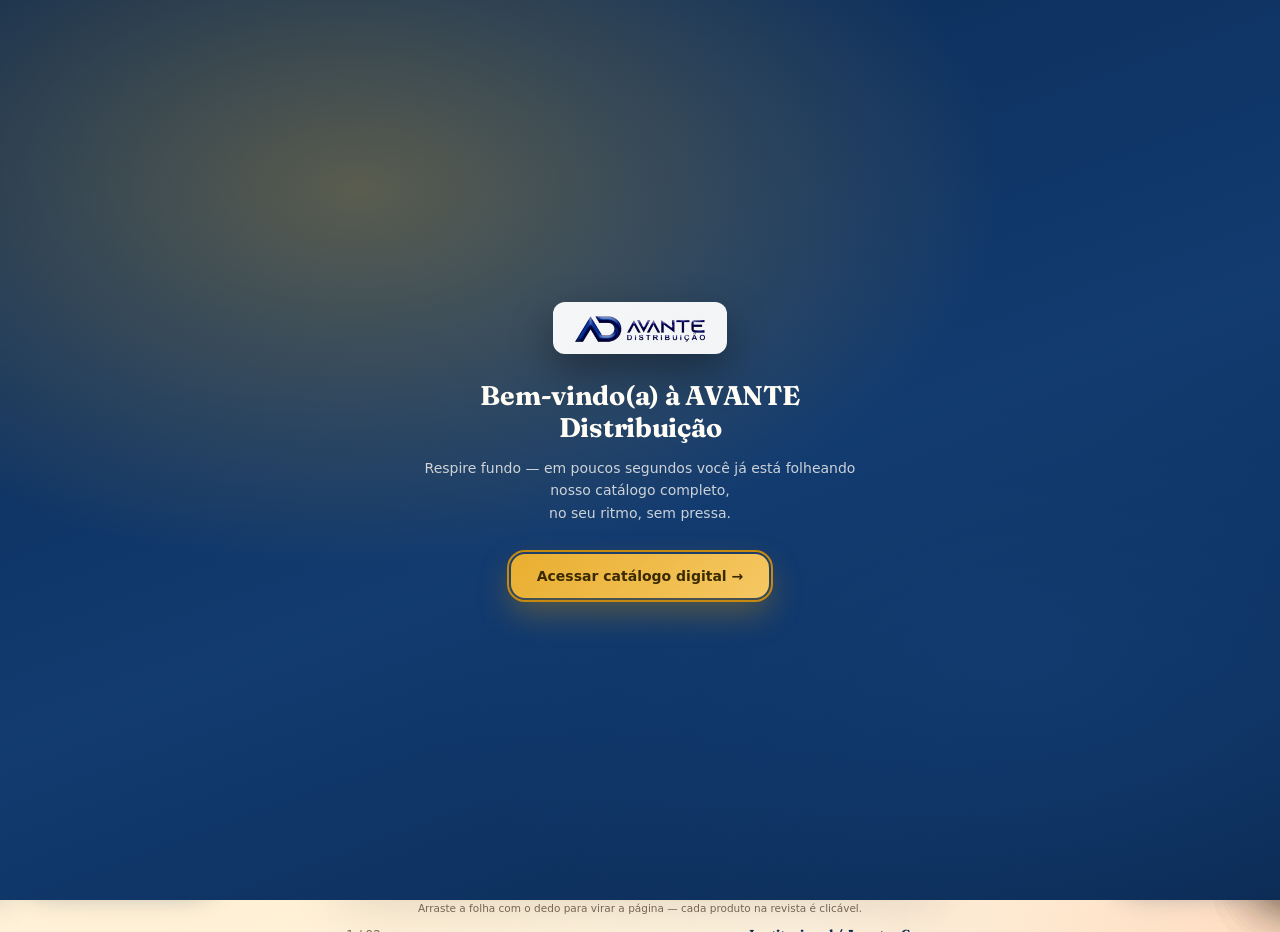
==== commit 93cd2af5: "feat: site vai pro ar público, admin no menu, ícones reais e atendente renomeada - Remove o PIN gate" ====
--- a/catalogo/index.html
+++ b/catalogo/index.html
@@ -51,9 +51,6 @@
 </script>
 </head>
 <body>
-<!-- PIN GATE — só pra deploy de demonstração (Vercel). Ver shared/pin-gate.js.
-     Precisa ser o PRIMEIRO elemento do body: trava tudo, inclusive a splash. -->
-<script src="/shared/pin-gate.js"></script>
 <!-- SPLASH — só na primeira visita (ver script logo abaixo); some sem nenhum flash pra
      quem já viu, e não atrasa em nada o carregamento do catálogo por trás. -->
 <div id="splashScreen" role="dialog" aria-label="Bem-vindo à Avante Distribuição">
@@ -85,13 +82,33 @@
   </button>
   <div class="nd-title">AVANTE Distribuição</div>
   <div class="nd-sub">Atacado e distribuição para o comércio local</div>
-  <a href="#" id="navCatalogo">📖 Catálogo digital</a>
-  <a href="https://wa.me/5511945460722" target="_blank" rel="noopener">💬 Fale no WhatsApp</a>
-  <a href="tel:+5511945460722">📞 (11) 94546-0722</a>
-  <a href="https://www.instagram.com/avantedistribuicao/" target="_blank" rel="noopener">📷 Instagram</a>
-  <a href="https://www.google.com/maps/search/Rua+Sena+Madureira,+165,+Jd.+Vista+Alegre,+Campo+Limpo+Paulista,+SP" target="_blank" rel="noopener">📍 Rua Sena Madureira, 165 — Campo Limpo Paulista, SP</a>
+  <a href="#" id="navCatalogo">
+    <svg class="nd-ico" viewBox="0 0 24 24" width="19" height="19" fill="none" stroke="currentColor" stroke-width="1.8" stroke-linecap="round" stroke-linejoin="round"><path d="M3 5.5c2-1 5-1 7 0v13c-2-1-5-1-7 0z"/><path d="M21 5.5c-2-1-5-1-7 0v13c2-1 5-1 7 0z"/></svg>
+    Catálogo digital
+  </a>
+  <a href="https://wa.me/5511945460722" target="_blank" rel="noopener">
+    <svg class="nd-ico" viewBox="0 0 32 32" width="19" height="19" fill="#25D366"><path d="M16.001 3C9.096 3 3.5 8.596 3.5 15.5c0 2.31.63 4.474 1.727 6.33L3 29l7.36-2.187A12.44 12.44 0 0 0 16 28.5c6.905 0 12.5-5.596 12.5-12.5S22.906 3 16.001 3zm7.294 17.634c-.31.873-1.53 1.6-2.51 1.81-.667.142-1.538.256-4.47-.96-3.752-1.555-6.166-5.362-6.355-5.612-.181-.25-1.526-2.033-1.526-3.878s.955-2.75 1.294-3.128c.278-.312.657-.42.937-.42.238 0 .478 0 .687.011.242.012.523-.031.807.615.31.71 1.055 2.462 1.146 2.643.09.181.152.393.03.633-.113.25-.17.404-.34.62-.18.213-.38.475-.542.638-.181.18-.37.376-.16.735.212.36.94 1.55 2.02 2.51 1.39 1.237 2.56 1.622 2.93 1.803.37.181.585.15.8-.09.213-.25.91-1.06 1.15-1.42.24-.36.48-.3.807-.18.33.12 2.09.985 2.45 1.165.36.18.6.27.687.42.09.16.09.87-.22 1.734z"/></svg>
+    Fale no WhatsApp
+  </a>
+  <a href="tel:+5511945460722">
+    <svg class="nd-ico" viewBox="0 0 24 24" width="19" height="19" fill="none" stroke="currentColor" stroke-width="1.8" stroke-linecap="round" stroke-linejoin="round"><path d="M4 4h4l2 5-2.5 1.5a11 11 0 0 0 5 5L14 13l5 2v4a2 2 0 0 1-2 2C9.5 21 3 14.5 3 6a2 2 0 0 1 1-2z"/></svg>
+    (11) 94546-0722
+  </a>
+  <a href="https://www.instagram.com/avantedistribuicao/" target="_blank" rel="noopener">
+    <svg class="nd-ico" viewBox="0 0 24 24" width="19" height="19"><defs><radialGradient id="igGrad" cx="30%" cy="107%" r="150%"><stop offset="0%" stop-color="#fdf497"/><stop offset="8%" stop-color="#fdf497"/><stop offset="41%" stop-color="#fd5949"/><stop offset="58%" stop-color="#d6249f"/><stop offset="100%" stop-color="#285AEB"/></radialGradient></defs><rect x="2.5" y="2.5" width="19" height="19" rx="5.5" fill="url(#igGrad)"/><circle cx="12" cy="12" r="4.6" fill="none" stroke="#fff" stroke-width="1.7"/><circle cx="17.2" cy="6.8" r="1.15" fill="#fff"/></svg>
+    Instagram
+  </a>
+  <a href="https://www.google.com/maps/search/Rua+Sena+Madureira,+165,+Jd.+Vista+Alegre,+Campo+Limpo+Paulista,+SP" target="_blank" rel="noopener">
+    <svg class="nd-ico" viewBox="0 0 24 24" width="19" height="19"><path d="M12 2C7.86 2 4.5 5.36 4.5 9.5c0 5.62 6.5 11.68 7.03 12.16.27.25.68.25.94 0 .53-.48 7.03-6.54 7.03-12.16C19.5 5.36 16.14 2 12 2z" fill="#EA4335"/><circle cx="12" cy="9.5" r="3.4" fill="#fff"/></svg>
+    Rua Sena Madureira, 165 — Campo Limpo Paulista, SP
+  </a>
+  <div class="nd-sep"></div>
+  <a href="/crm/crm_dashboard.html" id="navAdmin">
+    <svg class="nd-ico" viewBox="0 0 24 24" width="19" height="19" fill="none" stroke="currentColor" stroke-width="1.8" stroke-linecap="round" stroke-linejoin="round"><path d="M12 3l7 3v5c0 4.6-2.98 8.6-7 10-4.02-1.4-7-5.4-7-10V6z"/><path d="M9.5 12l1.8 1.8L15 10"/></svg>
+    Painel Admin
+  </a>
 </nav>
-<div id="app" class="mode-fast">
+<div id="app">
   <header>
     <div class="brand">
       <button id="menuBtn" class="menu-btn" aria-label="Abrir menu" aria-expanded="false">
@@ -100,16 +117,6 @@
       <img class="brand-logo" src="/catalogo/images/logo-avante.png" alt="AVANTE Distribuição" width="140" height="33">
       <span class="brand-sub">Catálogo Digital</span>
     </div>
-    <nav class="mode-toggle">
-      <button id="modeBookBtn">
-        <svg viewBox="0 0 24 24" width="16" height="16" fill="none" stroke="currentColor" stroke-width="1.8" stroke-linecap="round" stroke-linejoin="round"><path d="M3 5.5c2-1 5-1 7 0v13c-2-1-5-1-7 0z"/><path d="M21 5.5c-2-1-5-1-7 0v13c2-1 5-1 7 0z"/></svg>
-        <span>Revista</span>
-      </button>
-      <button id="modeFastBtn" class="active">
-        <svg viewBox="0 0 24 24" width="16" height="16" fill="none" stroke="currentColor" stroke-width="1.8" stroke-linecap="round" stroke-linejoin="round"><rect x="3" y="3" width="7" height="7" rx="1.4"/><rect x="14" y="3" width="7" height="7" rx="1.4"/><rect x="3" y="14" width="7" height="7" rx="1.4"/><rect x="14" y="14" width="7" height="7" rx="1.4"/></svg>
-        <span>Catálogo Rápido</span>
-      </button>
-    </nav>
     <div class="header-actions">
       <input id="searchTop" type="text" placeholder="Ir para página / seção...">
       <button class="icon-btn" id="soundBtn" title="Som da página" aria-label="Ligar/desligar som">
@@ -130,7 +137,7 @@
 
   <main>
     <!-- REVISTA -->
-    <section id="revistaView" class="view">
+    <section id="revistaView">
       <div id="revistaWrap">
         <div id="stage">
           <button id="prevBtn" class="edge-btn" aria-label="Página anterior">&#10094;</button>
@@ -145,23 +152,6 @@
         </div>
       </div>
     </section>
-
-    <!-- CATÁLOGO RÁPIDO -->
-    <section id="fastView" class="view active">
-      <div class="toolbar">
-        <input id="fastSearch" type="text" placeholder="Buscar produto, marca, categoria ou código...">
-        <select id="brandFilter" class="select-filter"><option value="">Todas as marcas</option></select>
-        <select id="sortFilter" class="select-filter">
-          <option value="page">Ordem do catálogo</option>
-          <option value="name">Nome A–Z</option>
-          <option value="brand">Marca A–Z</option>
-        </select>
-        <label class="chk-filter"><input type="checkbox" id="onlySelected"><span>Só selecionados</span></label>
-      </div>
-      <div class="chip-row" id="chipRow"></div>
-      <div id="resultCount"></div>
-      <div class="grid" id="grid"></div>
-    </section>
   </main>
 
   <button id="cartFab" aria-label="Ver orçamento">
@@ -169,12 +159,12 @@
     <span class="fab-label">Orçamento</span> <span class="badge" id="cartCount" style="display:none;">0</span>
   </button>
 
-  <button id="aiFab" aria-label="Falar com a Ana da Avante">
+  <button id="aiFab" aria-label="Falar com a Atendente Avante">
     <span class="fab-ico">
       <svg viewBox="0 0 24 24" width="15" height="15" fill="none" stroke="currentColor" stroke-width="2" stroke-linecap="round" stroke-linejoin="round"><path d="M21 11.5a8.38 8.38 0 0 1-.9 3.8 8.5 8.5 0 0 1-7.6 4.7 8.38 8.38 0 0 1-3.8-.9L3 21l1.9-5.7a8.38 8.38 0 0 1-.9-3.8 8.5 8.5 0 0 1 4.7-7.6 8.38 8.38 0 0 1 3.8-.9h.5a8.48 8.48 0 0 1 8 8v.5z"/></svg>
       <span class="fab-dot"></span>
     </span>
-    <span class="fab-label">Fale com a Ana</span>
+    <span class="fab-label" id="aiFabLabel">Fale com a gente</span>
   </button>
 </div>
 
@@ -183,9 +173,9 @@
 <!-- IA VENDEDORA -->
 <div id="aiPanel" class="ai-panel">
   <div class="ai-head">
-    <div class="ai-avatar">A</div>
+    <div class="ai-avatar" id="aiAvatarLetter">A</div>
     <div class="ai-head-info">
-      <div class="ai-name">Ana · Avante</div>
+      <div class="ai-name" id="aiNameLabel">Atendente Avante</div>
       <div class="ai-status"><span class="dot"></span>online agora</div>
     </div>
     <button class="btn-x" id="aiCloseBtn">✕</button>
@@ -201,7 +191,13 @@
 <!-- ÍNDICE -->
 <div id="tocDrawer" class="drawer">
   <div class="drawer-head"><h3>Índice do catálogo</h3><button class="btn-x" data-close-drawer="tocDrawer">✕</button></div>
-  <div class="drawer-body" id="tocList"></div>
+  <div class="toc-search-wrap">
+    <input id="tocSearch" type="text" placeholder="Buscar produto, marca ou código...">
+  </div>
+  <div class="drawer-body">
+    <div id="tocList"></div>
+    <div id="tocSearchResults" style="display:none;"></div>
+  </div>
 </div>
 
 <!-- PRODUTO -->
--- a/catalogo/css/style.css
+++ b/catalogo/css/style.css
@@ -119,7 +119,10 @@
   flex-wrap:wrap;
 }
 .brand{ display:flex; align-items:center; gap:11px; }
-.brand-logo{ display:block; height:30px; width:auto; flex:0 0 auto; }
+/* transform-origin embaixo à esquerda — o logo "cresce" a partir do canto onde
+   fica ancorado no header, em vez de esticar pro centro (ficaria estranho ao lado
+   do botão de menu). O JS (headerParallax, no fim de app.js) só seta transform. */
+.brand-logo{ display:block; height:30px; width:auto; flex:0 0 auto; transform-origin:left center; will-change:transform; }
 .brand-sub{
   font-family:var(--font-body); font-weight:600; color:var(--sub); font-size:10.5px; letter-spacing:.6px;
   text-transform:uppercase; white-space:nowrap; align-self:center;
@@ -162,21 +165,12 @@
   font-family:var(--font-body); transition:background .15s var(--ease);
 }
 #navDrawer a:hover{ background:var(--cream2); }
+#navDrawer .nd-ico{ flex:0 0 auto; }
+#navDrawer .nd-sep{ height:1px; background:var(--line); margin:10px 4px; }
 #navDrawer .nd-close{
   position:absolute; top:16px; right:16px; width:32px; height:32px; border-radius:9px; border:none;
   background:transparent; color:var(--sub); display:flex; align-items:center; justify-content:center; cursor:pointer;
 }
-
-nav.mode-toggle{ display:flex; gap:4px; background:var(--cream2); border-radius:13px; padding:4px; }
-nav.mode-toggle button{
-  border:none; background:transparent; color:var(--text-navy); padding:9px 16px; border-radius:10px;
-  font-size:13px; font-weight:700; cursor:pointer; font-family:var(--font-body); letter-spacing:.1px;
-  display:flex; align-items:center; gap:7px; transition:background .18s var(--ease), color .18s var(--ease), box-shadow .18s var(--ease);
-}
-nav.mode-toggle button svg{ opacity:.75; transition:opacity .18s var(--ease); flex:0 0 auto; }
-nav.mode-toggle button.active{ background:linear-gradient(135deg,var(--gold),#F6C863); color:#3a2a00; box-shadow:var(--shadow-gold); }
-nav.mode-toggle button.active svg{ opacity:1; }
-nav.mode-toggle button:not(.active):hover{ background:rgba(255,255,255,.6); }
 
 .header-actions{ display:flex; align-items:center; gap:8px; }
 .icon-btn{
@@ -196,16 +190,6 @@
 }
 #searchTop:focus{ border-color:var(--gold-deep); box-shadow:0 0 0 3px rgba(232,174,48,.18); outline:none; }
 
-/* ---------- Views ---------- */
-/* troca de modo (Revista <-> Catálogo Rápido) com um crossfade suave em vez de um corte seco
-   — um corte instantâneo de tela cheia é exatamente o que faz o site parecer "slide trocando",
-   em vez de um app. .leaving/.entering são controladas por switchMode() no JS. */
-.view{ display:none; }
-.view.active{ display:block; }
-.view.leaving{ display:block; animation:viewOut .22s var(--ease) forwards; }
-.view.entering{ animation:viewIn .34s var(--ease); }
-@keyframes viewOut{ from{ opacity:1; transform:none; } to{ opacity:0; transform:translateY(-8px) scale(.985); } }
-@keyframes viewIn{ from{ opacity:0; transform:translateY(10px) scale(.985); } to{ opacity:1; transform:none; } }
 main{ max-width:1400px; margin:0 auto; }
 
 /* o app inteiro "acorda" com um fade suave no primeiro carregamento, em vez de aparecer tudo
@@ -325,15 +309,18 @@
   flex:0 0 auto; display:flex; align-items:center; justify-content:center; gap:14px; padding:6px 16px 18px; color:var(--sub); font-size:12px;
 }
 #progress{ width:min(46vw,340px); height:5px; background:var(--line); border-radius:3px; overflow:hidden; }
-#progressBar{ height:100%; width:0%; background:linear-gradient(90deg,var(--gold),var(--red)); transition:width .3s var(--ease); }
+/* scaleX em vez de width: a barra de progresso muda a cada virada de página (gesto
+   frequente) — transform é acelerado por GPU e não força recálculo de layout a cada
+   frame, diferente de animar width. */
+#progressBar{ height:100%; width:100%; background:linear-gradient(90deg,var(--gold),var(--red)); transform:scaleX(0); transform-origin:left; transition:transform .3s var(--ease); }
 #deptLabel{ color:var(--text-navy); font-weight:700; font-family:var(--font-display); font-size:13px; }
 
 /* ---------- Índice (TOC) ---------- */
-#overlay{ position:fixed; inset:0; background:rgba(20,14,8,.42); backdrop-filter:blur(2px); opacity:0; pointer-events:none; transition:.28s var(--ease); z-index:90; }
+#overlay{ position:fixed; inset:0; background:rgba(20,14,8,.42); backdrop-filter:blur(2px); opacity:0; pointer-events:none; transition:opacity .28s var(--ease); z-index:90; }
 #overlay.show{ opacity:1; pointer-events:auto; }
 .drawer{
   position:fixed; top:0; right:0; bottom:0; width:380px; max-width:92vw; background:var(--paper);
-  box-shadow:-18px 0 48px rgba(43,33,24,.28); transform:translateX(100%); transition:.34s var(--ease); z-index:100;
+  box-shadow:-18px 0 48px rgba(43,33,24,.28); transform:translateX(100%); transition:transform .34s var(--ease); z-index:100;
   display:flex; flex-direction:column;
 }
 .drawer.open{ transform:translateX(0); }
@@ -354,88 +341,13 @@
 .toc-item .ttl{ font-size:13px; font-weight:700; color:var(--ink); font-family:var(--font-display); }
 .toc-item .sub{ font-size:10.5px; color:var(--sub); margin-top:1px; }
 
-/* ---------- Catálogo Rápido ---------- */
-#fastView{ padding:16px 20px 70px; }
-.toolbar{ display:flex; gap:8px; margin-bottom:13px; flex-wrap:wrap; }
-.toolbar input{
-  flex:1 1 240px; background:var(--paper); border:1px solid var(--line); color:var(--ink); border-radius:12px;
-  padding:11px 14px; font-size:14px; transition:border-color .16s, box-shadow .16s;
-}
-.toolbar input:focus{ border-color:var(--gold-deep); box-shadow:0 0 0 3px rgba(232,174,48,.16); outline:none; }
-.select-filter{
-  flex:0 1 auto; background:var(--paper); border:1px solid var(--line); color:var(--ink); border-radius:12px;
-  padding:11px 12px; font-size:13px; font-weight:600; cursor:pointer; transition:border-color .16s, box-shadow .16s;
-  font-family:var(--font-body); appearance:none;
-  background-image:url("data:image/svg+xml,%3Csvg xmlns='http://www.w3.org/2000/svg' viewBox='0 0 24 24' width='14' height='14' fill='none' stroke='%237A6A57' stroke-width='2.2' stroke-linecap='round' stroke-linejoin='round'%3E%3Cpath d='M6 9l6 6 6-6'/%3E%3C/svg%3E");
-  background-repeat:no-repeat; background-position:right 10px center; padding-right:30px;
-}
-.select-filter:focus{ border-color:var(--gold-deep); box-shadow:0 0 0 3px rgba(232,174,48,.16); outline:none; }
-.chk-filter{
-  display:flex; align-items:center; gap:7px; padding:11px 14px; background:var(--paper); border:1px solid var(--line);
-  border-radius:12px; font-size:13px; font-weight:600; color:var(--sub); cursor:pointer; white-space:nowrap; user-select:none;
-  transition:border-color .16s, color .16s;
-}
-.chk-filter input{ accent-color:var(--gold-deep); width:15px; height:15px; cursor:pointer; }
-.chk-filter:has(input:checked){ border-color:var(--gold-deep); color:var(--ink); }
-.chip-row{ display:flex; gap:6px; overflow-x:auto; padding-bottom:10px; }
-.chip{
-  border:1px solid var(--line); background:var(--paper); color:var(--text-navy); border-radius:999px; padding:7px 14px;
-  font-size:12px; cursor:pointer; white-space:nowrap; font-weight:600; transition:transform .15s var(--ease), box-shadow .15s var(--ease);
-}
-.chip:hover{ transform:translateY(-1px); }
-.chip.active{ background:linear-gradient(135deg,var(--gold),#F6C863); border-color:transparent; color:#3a2a00; box-shadow:var(--shadow-gold); }
-#resultCount{ color:var(--sub); font-size:12px; margin-bottom:10px; }
-.grid{ display:grid; grid-template-columns:repeat(auto-fill,minmax(196px,1fr)); gap:18px; }
-.card{
-  background:var(--paper); border:1px solid var(--line); border-radius:16px; overflow:hidden;
-  display:flex; flex-direction:column; box-shadow:var(--shadow-sm);
-  transition:box-shadow .22s var(--ease), transform .22s var(--ease), border-color .22s var(--ease);
-  position:relative;
-  /* entrada em cascata (fade + leve subida) — sem isso, toda vez que filtra/busca a grade
-     inteira só "pisca" pro resultado novo, o que reforça a sensação de slide estático. */
-  opacity:0; animation:cardIn .36s var(--ease) forwards; animation-delay:var(--card-delay,0ms);
-}
-@keyframes cardIn{ from{ opacity:0; transform:translateY(9px) scale(.97); } to{ opacity:1; transform:none; } }
-.card:hover{ box-shadow:var(--shadow-md); transform:translateY(-5px); border-color:rgba(198,137,15,.35); }
-.card.selected{
-  border-color:rgba(198,137,15,.55);
-  box-shadow:var(--shadow-md), 0 0 0 1px rgba(198,137,15,.25) inset;
-}
-.card .img-wrap{
-  position:relative; overflow:hidden; aspect-ratio:1/1;
-  background:linear-gradient(160deg, var(--paper) 0%, rgba(232,174,48,.10) 100%);
-  display:flex; align-items:center; justify-content:center;
-  border-bottom:1px solid var(--line);
-}
-.card .sel-badge{
-  position:absolute; top:8px; left:8px; width:22px; height:22px; border-radius:50%; z-index:2;
-  background:linear-gradient(135deg,var(--gold),#F6C863); color:#3a2a00; font-weight:900; font-size:12px;
-  display:none; align-items:center; justify-content:center; box-shadow:0 3px 8px rgba(198,137,15,.5), 0 0 0 2px #fff;
-}
-.card.selected .sel-badge{ display:flex; }
-.card img{
-  width:88%; height:88%; object-fit:contain; cursor:pointer;
-  transition:transform .35s var(--ease);
-}
-.card:hover img{ transform:scale(1.06); }
-.card .card-body{ padding:13px 14px 14px; display:flex; flex-direction:column; flex:1; min-width:0; }
-.card .cbrand{ font-size:10px; color:var(--gold-deep); font-weight:800; text-transform:uppercase; letter-spacing:.6px; }
-.card .cname{
-  font-family:var(--font-display); font-size:14.5px; font-weight:650; color:var(--ink); margin:4px 0 5px;
-  line-height:1.3; cursor:pointer; min-height:38px;
-  display:-webkit-box; -webkit-line-clamp:2; -webkit-box-orient:vertical; overflow:hidden;
-}
-.card .cmeta{ font-size:11.5px; color:var(--sub); line-height:1.5; margin-bottom:2px; }
-.card .cactions{ display:flex; gap:6px; margin-top:auto; padding-top:10px; }
-.card .cactions .btn-sm{ flex:1; text-align:center; }
-.btn-sm{
-  font-size:11px; border-radius:8px; padding:7px 10px; cursor:pointer; border:1px solid var(--line); background:#fff;
-  color:var(--text-navy); font-weight:700; transition:transform .14s var(--ease), box-shadow .14s var(--ease), background .14s var(--ease), color .14s var(--ease);
-}
-.btn-sm:hover{ transform:translateY(-1px); box-shadow:var(--shadow-sm); }
-.btn-sm:active{ transform:translateY(0) scale(.96); }
-.btn-sm.primary{ background:linear-gradient(135deg,var(--gold),#F6C863); border-color:transparent; color:#3a2a00; }
-.btn-sm.primary.in-cart{ background:linear-gradient(135deg,var(--navy),var(--navy2)); color:#fff; }
+/* ---------- Busca do índice ---------- */
+.toc-search-wrap{ padding:14px 16px 0; }
+.toc-search-wrap input{
+  width:100%; background:var(--paper); border:1px solid var(--line); color:var(--ink); border-radius:12px;
+  padding:11px 14px; font-size:13.5px; font-family:var(--font-body); transition:border-color .16s, box-shadow .16s;
+}
+.toc-search-wrap input:focus{ border-color:var(--gold-deep); box-shadow:0 0 0 3px rgba(232,174,48,.16); outline:none; }
 .empty-state{ color:var(--sub); text-align:center; padding:70px 20px; font-size:13px; line-height:1.6; }
 
 /* ---------- Product detail drawer ---------- */
@@ -550,7 +462,19 @@
 .ai-head .btn-x{ margin-left:auto; background:rgba(255,255,255,.16); color:#fff; }
 .ai-head .btn-x:hover{ background:rgba(255,255,255,.28); }
 .ai-body{ flex:1; overflow-y:auto; padding:16px; display:flex; flex-direction:column; gap:9px; background:var(--cream); }
-.msg{ max-width:82%; padding:10px 14px; border-radius:15px; font-size:13.5px; line-height:1.5; }
+/* linha da mensagem — só as da atendente ganham avatar ao lado (o cliente não precisa
+   de um pra si mesmo); entrada com fade+leve subida, só transform/opacity
+   (acelerado por GPU), pra não pesar o chat mesmo depois de muitas mensagens. */
+.msg-row{ display:flex; gap:8px; align-items:flex-end; align-self:flex-start; max-width:88%; opacity:0; animation:msgIn .3s var(--ease) forwards; }
+@keyframes msgIn{ from{ opacity:0; transform:translateY(6px); } to{ opacity:1; transform:none; } }
+.msg-avatar{
+  width:24px; height:24px; border-radius:50%; flex:0 0 auto; margin-bottom:2px;
+  background:linear-gradient(135deg,var(--gold),#F6C863); color:#3a2a00;
+  display:flex; align-items:center; justify-content:center;
+  font-family:var(--font-display); font-weight:800; font-size:11px;
+}
+.msg{ max-width:82%; padding:10px 14px; border-radius:15px; font-size:13.5px; line-height:1.5; opacity:0; animation:msgIn .3s var(--ease) forwards; }
+.msg-row .msg{ max-width:100%; }
 .msg.user{ align-self:flex-end; background:linear-gradient(135deg,var(--gold),#F6C863); color:#3a2a00; border-bottom-right-radius:4px; font-weight:600; }
 .msg.ai{ align-self:flex-start; background:#fff; color:var(--ink); border:1px solid var(--line); border-bottom-left-radius:4px; box-shadow:var(--shadow-sm); }
 .msg.chat-product{ display:flex; gap:11px; align-items:center; max-width:90%; padding:11px; }
@@ -580,7 +504,7 @@
 .ai-send:active{ transform:scale(.94); }
 
 @media (max-width:700px){
-  header{ padding:9px 12px; gap:6px; }
+  header{ padding:8px 9px; gap:5px; }
   /* praticamente sem padding lateral — o livro deve ocupar a tela do celular
      de verdade, não flutuar pequeno no meio de espaço vazio. As setas viram
      botões circulares flutuando por cima da borda da página (ver .edge-btn abaixo),
@@ -600,13 +524,17 @@
       6px 8px 0 0 #F2E6CD, 6px 8px 0 1px rgba(43,33,24,.09),
       0 10px 26px rgba(43,33,24,.16), 0 2px 0 rgba(255,255,255,.6) inset;
   }
+  .brand{ gap:7px; }
   .brand-sub{ display:none; }
-  .brand-logo{ height:24px; }
-  .menu-btn{ width:34px; height:34px; }
-  nav.mode-toggle{ padding:3px; gap:2px; }
-  nav.mode-toggle button{ padding:8px 10px; }
-  nav.mode-toggle button span{ display:none; }
-  #searchTop{ width:104px; padding:9px 10px; }
+  .brand-logo{ height:20px; }
+  html[data-theme="dark"] .brand-logo{ padding:4px 7px; }
+  .menu-btn{ width:30px; height:30px; }
+  .header-actions{ gap:5px; }
+  .icon-btn{ width:34px; height:34px; }
+  /* a barra do header (menu + logo + ícones + busca) não cabe numa linha só em telas de
+     ~375-414px mesmo com os ajustes acima (overflow real, medido) — a busca de página some
+     (o índice/tocBtn agora também busca produto por nome/marca, ver .toc-search-wrap). */
+  #searchTop{ display:none; }
   .fab-label{ display:none; }
   #cartFab, #aiFab{ padding:14px; border-radius:50%; }
   .ai-panel{
